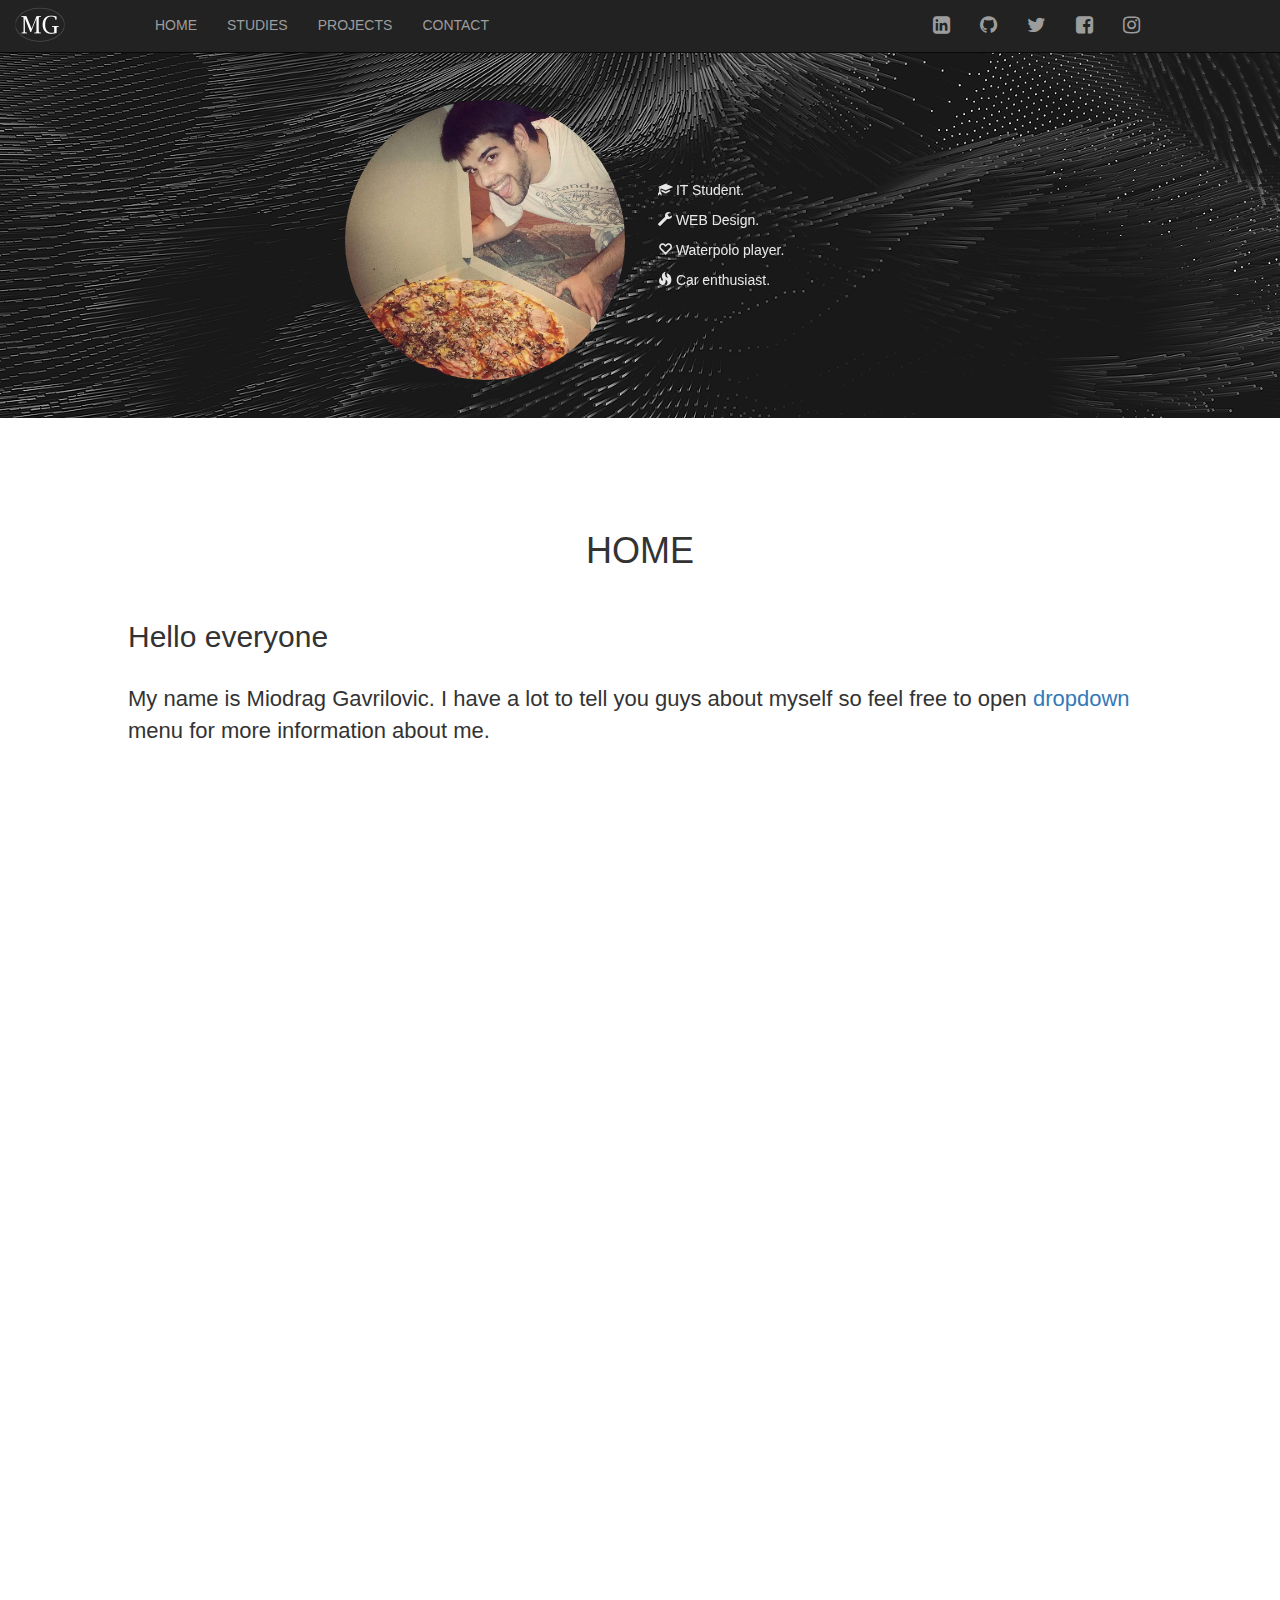
==== en/index.html @ b981a994 ":tada: initial commit" ====
<!DOCTYPE html>
<html id="pocetna">

<head>
  <title>Miodrag Gavrilovic</title>
  <meta charset="utf-8">
  <link rel="icon" href="logo_mg_top.png">
  <link rel="./images/image_src" href="random.jpg" /link>
<script type='text/javascript' src="jquery-3.1.1.min.js"></script>
  <link rel="stylesheet" href="https://maxcdn.bootstrapcdn.com/font-awesome/4.4.0/css/font-awesome.min.css">
  <meta name="viewport" content="width=device-width, initial-scale=1">
  <link rel="stylesheet" href="https://maxcdn.bootstrapcdn.com/bootstrap/3.3.7/css/bootstrap.min.css">
  <script src="https://ajax.googleapis.com/ajax/libs/jquery/3.1.1/jquery.min.js"></script>
  <script src="https://maxcdn.bootstrapcdn.com/bootstrap/3.3.7/js/bootstrap.min.js"></script>
<link type="text/css" rel="stylesheet" href="stil.css">
  <script type='text/javascript' src="javascript.js"></script>
</head>

<body data-spy="scroll" data-targer=".navbar" data-offset="60">
  <!-- Navigacioni bar -->
  <nav class="navbar navbar-inverse navbar-fixed-top">
    <div class="container-fluid">
      <div class="navbar-header">
        <button id="togl" type="button" class="navbar-toggle" data-toggle="collapse" data-target="#myNavbar">
          <span class="icon-bar top-bar"></span>
          <span class="icon-bar middle-bar"></span>
          <span class="icon-bar bottom-bar"></span>
        </button>
        <a class="brand" id="logo" href="#pocetna">
          <img id ="logo_img" src="./images/logo_mg.png" alt="logo">
        </a>
      </div>
      <div class="collapse navbar-collapse" id="myNavbar">
        <ul id="prvi" class="nav navbar-nav">
          <li><a href="#home">HOME</a></li>
          <li><a href="#studije">STUDIES</a></li>
          <li><a href="#projekti">PROJECTS</a></li>
          <li><a href="#kontakt">CONTACT</a></li>
        </ul>
        <ul class="nav navbar-nav navbar-right">
          <li><a href="https://www.linkedin.com/in/gavrilovic-miodrag/" target="_blank"><i class="fa fa-linkedin-square" aria-hidden="true" style="font-size:20px"></i></a></li>
          <li><a href="https://github.com/gavrilovicm" target="_blank"><i class="fa fa-github" aria-hidden="true" style="font-size:20px"></i></a></li>
          <li><a href="https://twitter.com/shugibugii" target="_blank"><i class="fa fa-twitter" aria-hidden="true" style="font-size:20px"></i></a></li>
          <li><a href="https://www.facebook.com/shugibugii" target="_blank"><i class="fa fa-facebook-square" aria-hidden="true" style="font-size:20px"></i></a></li>
          <li><a href="https://www.instagram.com/shugibugii/" target="_blank"><i class="fa fa-instagram" aria-hidden="true" style="font-size:20px"></i></a></li>
        </ul>
      </div>
    </div>
  </nav>

  <main>
    <div id="pozadina"></div>
    <div id="opis" class="row">
      <div class="container-fluid text-right hed-1 col-sm-6" id="profilna">
        <img id='naslovna' src="./images/random.jpg" class="img-circle img-responsive">

      </div>
      <div id="oMeniWrap" class="container-fluid text-left hed-1 col-sm-6">
      <div id="oMeni" class="">
        <p><span class="glyphicon glyphicon-education"></span> IT Student.</p>
        <p><span  class="glyphicon glyphicon-wrench gly-spin"></span> WEB Design.</p>
        <p><span class="glyphicon glyphicon-heart-empty"></span> Waterpolo player.</p>
        <p><span class="glyphicon glyphicon-fire"></span> Car enthusiast.</p>
      </div>
      </div>
    </div>
    <div id="container">

<!-- o meni -->
    <div id="home" class="container-fluid hed-2">
      <h1 style="text-align:center">HOME</h1><br>
      <h2>Hello everyone</h2><br>
      <p>My name is Miodrag Gavrilovic. I have a lot to tell you guys about myself so feel free to open
        <a id="prikazi_vise" href="#produzi" data-toggle="collapse">dropdown</a>
        menu for more information about me.</p>
      <br><br>
      <p id="produzi" class="collapse">
        <br>I come from Valjevo, a small town in Serbia. With my current age of 22 I am a student at the University of Belgrade, Faculty of Mathematics,
         department of Informatics and Computer Science.<br> I graduated from Mathematical High School in Belgrade. Aside from math and programming
          I graduated from Music School playing Violin.
        <br><br>In my spare time I love to play waterpolo. I was a professional player for 8 years and my biggest success was playing for Red Star during the
        season 2013/2014 with all the biggest names and players of this game.
        <br><br>
        I am a big car enthusiast and I love to try new, different things in life like travelling overseas, bungee jumping etc.
        <br><br>
      </p>
    </div>
<!-- deo o studijama-->
      <div id="studije" class="container-fluid hed-3 slideanim">
        <h1 style="text-align:center">STUDIES</h1><br>
        <div class="row">
          <div class="col-sm-8">
            <p>Student at University of Belgrade, Faculty of Mathematics.
            <br><br>Department: Informatics and Computer Science</p>
          </div>
          <div class="col-sm-4" id="edu">
            <span class="glyphicon glyphicon-education logo"></span>
          </div>
        </div>
      </div>
      <!-- deo o projektima -->
            <div id="projekti" class="container-fluid hed-4 slideanim">
              <h1 style="text-align:center">PROJECTS</h1><br>
              <div class="row">
                <div class="col-sm-4" style="text-align:center">
                  <img src="./images/design.jpg" style="height:200px; width:200px; margin-left:auto; margin-right:auto">
                </div>

                <div class="col-sm-8">
                  <p>As you can see I enjoy web programming and design.</p>
                  <p>Currently I'm working on several projects. One of them is this
                    webpage so please feel free to contact me and leave a comment about this
                    page. My contact information are listed below.</p>
                </div>
              </div>
            </div>
<!-- kontakt -->
<div id="kontakt" class="container-fluid hed-5 slideanim">
  <h1 style="text-align:center">CONTACT</h1><br><br>
  <div class="row">
    <div class="col-sm-6">
      <p class="linkedin"><span class="fa fa-linkedin-square"></span> /in/gavrilovic-miodrag</p>
      <p class="twitter"><span class="fa fa-twitter"></span> @shugibugii</p>
      <p class="git"><span class="fa fa-github"></span> @gavrilovicm</p>
    </div>
    <div class="col-sm-6">
      <p><span class="glyphicon glyphicon-envelope"></span> gavrilovicmiodrag4@gmail.com</p>
      <p class="facebook"><span class="fa fa-facebook-square"></span> /shugibugii</p>
      <p class="instagram"><span class="fa fa-instagram"></span> @shugibugii</p>
    </div>
  </div>
</div>
      </div>
    <a id="toTop" title="Vrati se na početak" href="#pocetna">
      <span class="glyphicon glyphicon-circle-arrow-up"></span>
    </a>
  </main>

  <footer>
    <div class="text-center" style="color:white">
      <p><span class="glyphicon glyphicon-copyright-mark"></span> Miodrag Gavrilović, 2018</p>
    </div>
  </footer>
</body>

</html>
---- en/stil.css ----
html{
  height:100%;
  width: 100%;
}
#pozadina{
  background-image: url("./images/carbon-fiber.jpg");
  width:100%;
  height:100%;
  top:0px;
  left:0px;
  position: fixed;
  background-size: cover;
  background-repeat: no-repeat;
  z-index: -55;
}
#myNavbar{
  padding-left: 10%;
  padding-right: 10%;
}
#prvi.navbar-nav li a:hover, #prvi.navbar-nav li.active a{

}
#container{
  background-color: white;
  width: auto;
  height: auto;
}

body{
  width: 100%;
  height: auto;
}
main{
  height: auto;
  width: 100%;
  margin-top: 100px;
}
#naslovna{
  opacity: 0;
}
.nav-up{
  top: -50px;
  transition: top 0.3s ease-in-out;
}
.nav-down{
  top:0;
  transition: top 0.3s ease-in-out;
}

.navbar-brand{
  padding: 0px;
}

.hed-1{
  color:white;
  height: 25%;
  max-height: 25%;
}
.hed-1 > img{
  max-height: 100%;
  display: inline;
}
nav{
  height: auto;
  width: auto;
}

.complete{
  display: none;
}
.more{
  color:black;
  cursor: pointer;
}

.hed-2{
  margin-top: auto;
  margin-bottom: auto;
  background-color: white;
  padding: 8% 10%;
  display: none;
}

#myCarousel{
  text-align: center;
  overflow: hidden;
}
.carousel-inner{
  margin-left:auto;
  margin-right: auto;
}

.carousel-inner > .item > img{
  margin-left: auto;
  margin-right: auto;
}

.hed-3{
  background-color: #515151;
  color: white;
  margin-top:auto;
  margin-bottom: auto;
  padding: 8% 10%;
}

.hed-4{
  background-color: white;
  margin-top:auto;
  margin-bottom: auto;
  padding: 8% 10%;
}
.hed-5{
  background-color: #515151;
  color: white;
  margin-top: auto;
  margin-bottom: auto;
  padding: 8% 10%;
}
#toTop{
  position: fixed;
  left: 5px;
  bottom: 5px;
  font-size: 50px;
  color: black;
  opacity: 0;

}

.slideanim{
  visibility: hidden;
}
.slide{
  animation-name: slide;
  animation-duration: 1s;

  -webkit-animation-name: slide;
  -webkit-animation-duration: 1s;
  visibility: visible;
}
@keyframes slide{
  0% {
    opacity: 0;
    transform: translateY(70%);
  }
  100% {
    opacity: 1;
    transform: translateY(0%);
  }
}
@-webkit-keyframes slide{
  0% {
    opacity: 0;
    -webkit-transform: translateY(70%);
  }
  100% {
    opacity: 1;
    -webkit-transform: translateY(0%);
  }
}

.logo{
  font-size: 100px;
}
#edu{
  margin-left: auto;
  margin-right: auto;
  text-align: center;
}

#kontakt{
  margin-bottom: 0px;
}


.gly-spin {
  -webkit-animation: spin 2s infinite linear;
  -moz-animation: spin 2s infinite linear;
  -o-animation: spin 2s infinite linear;
  animation: spin 2s infinite linear;
}
@-moz-keyframes spin {
  0% {
    -moz-transform: rotate(0deg);
  }
  100% {
    -moz-transform: rotate(359deg);
  }
}
@-webkit-keyframes spin {
  0% {
    -webkit-transform: rotate(0deg);
  }
  100% {
    -webkit-transform: rotate(359deg);
  }
}
@-o-keyframes spin {
  0% {
    -o-transform: rotate(0deg);
  }
  100% {
    -o-transform: rotate(359deg);
  }
}
@keyframes spin {
  0% {
    -webkit-transform: rotate(0deg);
    transform: rotate(0deg);
  }
  100% {
    -webkit-transform: rotate(359deg);
    transform: rotate(359deg);
  }
}
#oMeniWrap{
  height: auto;
  margin-top: auto;
  margin-bottom: auto;
  opacity: .9;
  padding-right: 30%;
}
#oMeni{
  padding-left: 3px;
}

#opis{
  display: flex;
  align-items: center;
  margin-bottom: 3%;
  margin-top: 3%;
  margin-left: 0px;
  margin-right: 0px;
  overflow: hidden;
}
#logo_img{
  max-height: 50px;
}
#opis img{
  height: auto;
  max-height: 280px;
}

#profilna{
  height: auto;
  max-height: 280px;
}

@media (max-width:768px) {
  .hed-1{
    text-align: center;
    margin: auto 0px;
  }
  #opis{
    display: inline;
    width:100%;
    margin: 10px 0px;
    height: auto;
  }
  #oMeniWrap{
    padding: 0px 0px;
    margin: auto 0px;
    max-height: 150px;
  }
  #profilna #naslovna{
    max-height: 150px;
  }
  main{
    height: auto;
    margin-top: 50px;
    width: auto;
  }
}
@media (min-width:768px) {
  #myNavbar{
    top:0 !important;
  }
  nav{

    top:0px !important;
  }
}
footer{
  height:auto;
  width:100%;
  background-color: #515151;
}
footer p{
  margin:0px;
}
@media (min-width:768px) {
  .dropdown:hover .dropdown-menu {
    display: block;
    margin-top: 0;
  }
  #container p{
    font-size: 22px;
  }
}

@media (max-width:768px) {
  .carousel-inner{
    height:250px;
    max-height: 250px;
  }
}
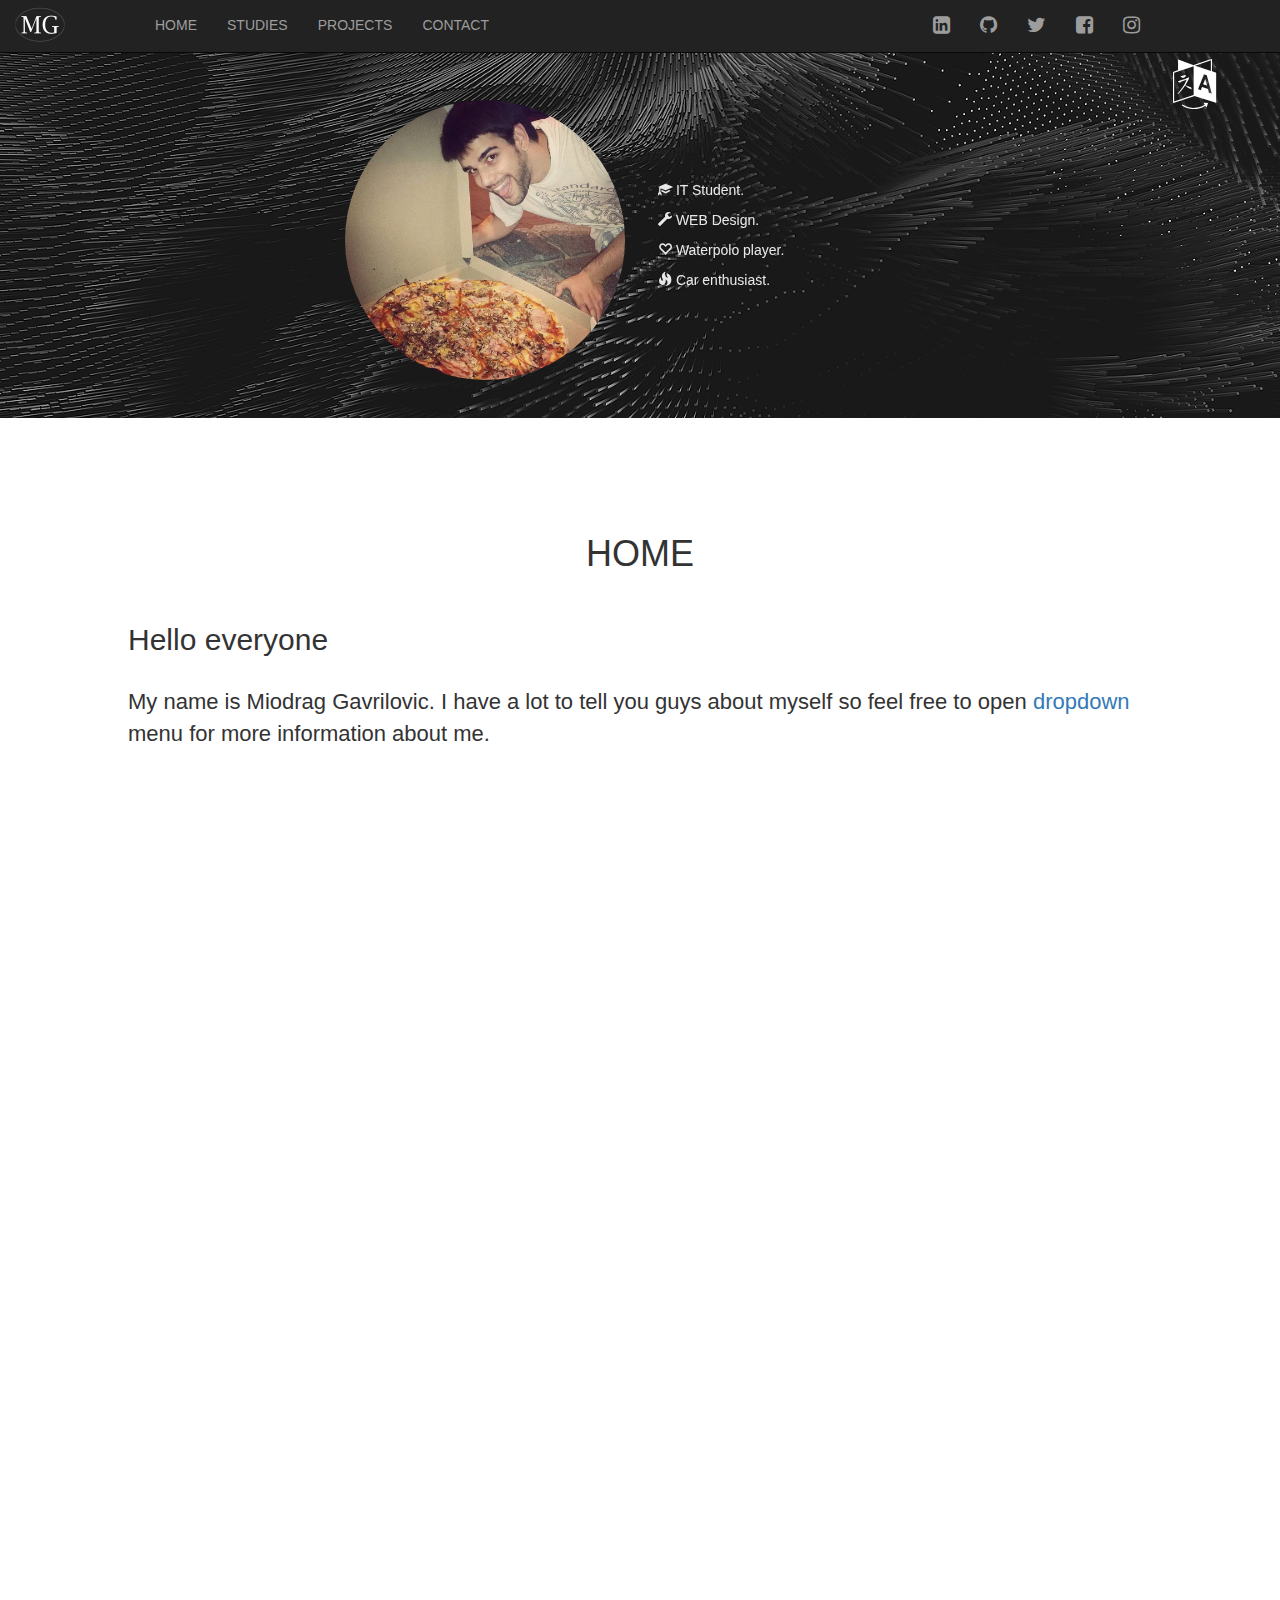
==== commit 35a2a7f4: ":tada: initial commit" ====
--- a/en/index.html
+++ b/en/index.html
@@ -17,6 +17,12 @@
 </head>
 
 <body data-spy="scroll" data-targer=".navbar" data-offset="60">
+
+    <a id="en" title="Srpski/Serbian" href="../index.html">
+      <span class="fa fa-language"></span>
+    </a>
+
+
   <!-- Navigacioni bar -->
   <nav class="navbar navbar-inverse navbar-fixed-top">
     <div class="container-fluid">
--- a/en/stil.css
+++ b/en/stil.css
@@ -120,11 +120,20 @@
   position: fixed;
   left: 5px;
   bottom: 5px;
-  font-size: 50px;
+  font-size: 50px;
   color: black;
   opacity: 0;
 
-}
+}
+#en{
+  position: absolute;
+  right: 5%;
+  top: 50px;
+  font-size: 50px;
+  color: white;
+  opacity: 1;
+
+}
 
 .slideanim{
   visibility: hidden;
@@ -158,7 +167,7 @@
   }
 }
 
-.logo{
+.logo{
   font-size: 100px;
 }
 #edu{
@@ -264,7 +273,7 @@
   #profilna #naslovna{
     max-height: 150px;
   }
-  main{
+  main{
     height: auto;
     margin-top: 50px;
     width: auto;
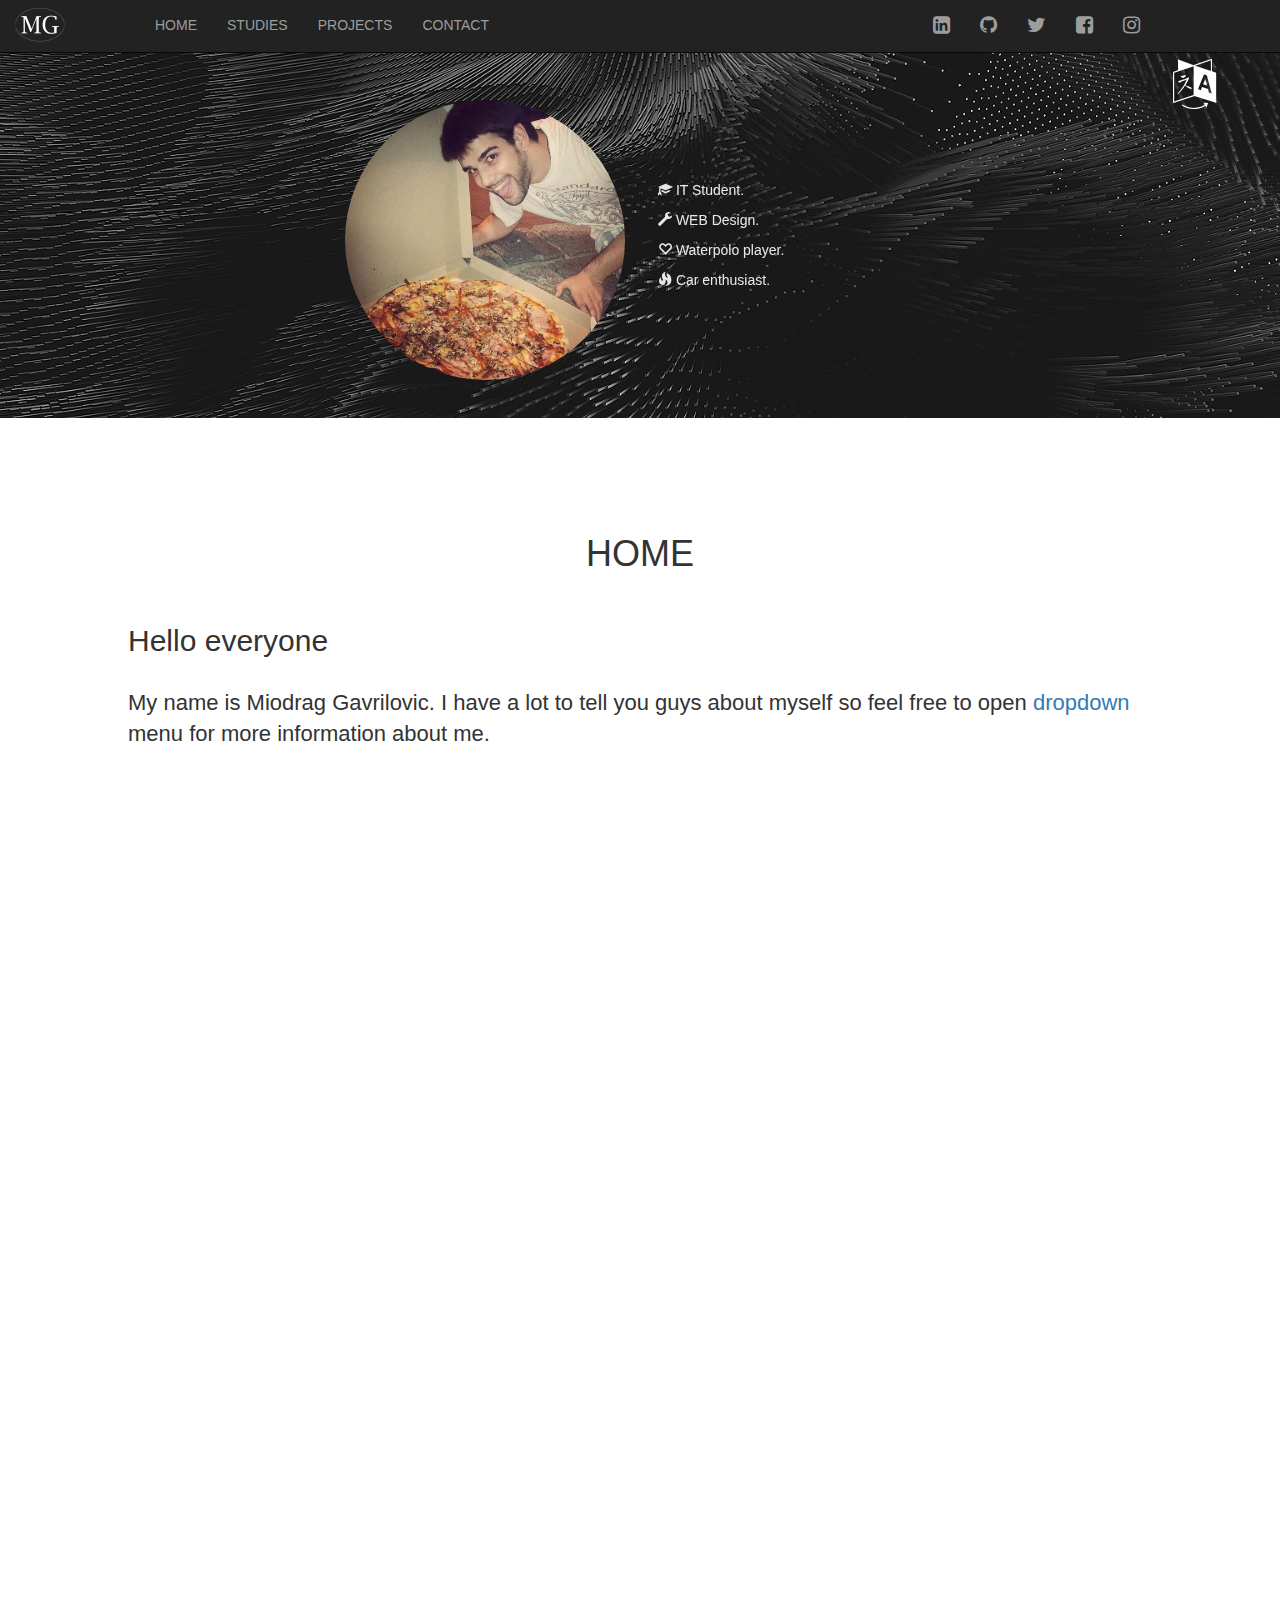
==== commit ac0f2ff3: ":tada: initial commit" ====
--- a/en/index.html
+++ b/en/index.html
@@ -4,7 +4,7 @@
 <head>
   <title>Miodrag Gavrilovic</title>
   <meta charset="utf-8">
-  <link rel="icon" href="logo_mg_top.png">
+  <link rel="icon" href="./images/logo_mg_top.png">
   <link rel="./images/image_src" href="random.jpg" /link>
 <script type='text/javascript' src="jquery-3.1.1.min.js"></script>
   <link rel="stylesheet" href="https://maxcdn.bootstrapcdn.com/font-awesome/4.4.0/css/font-awesome.min.css">
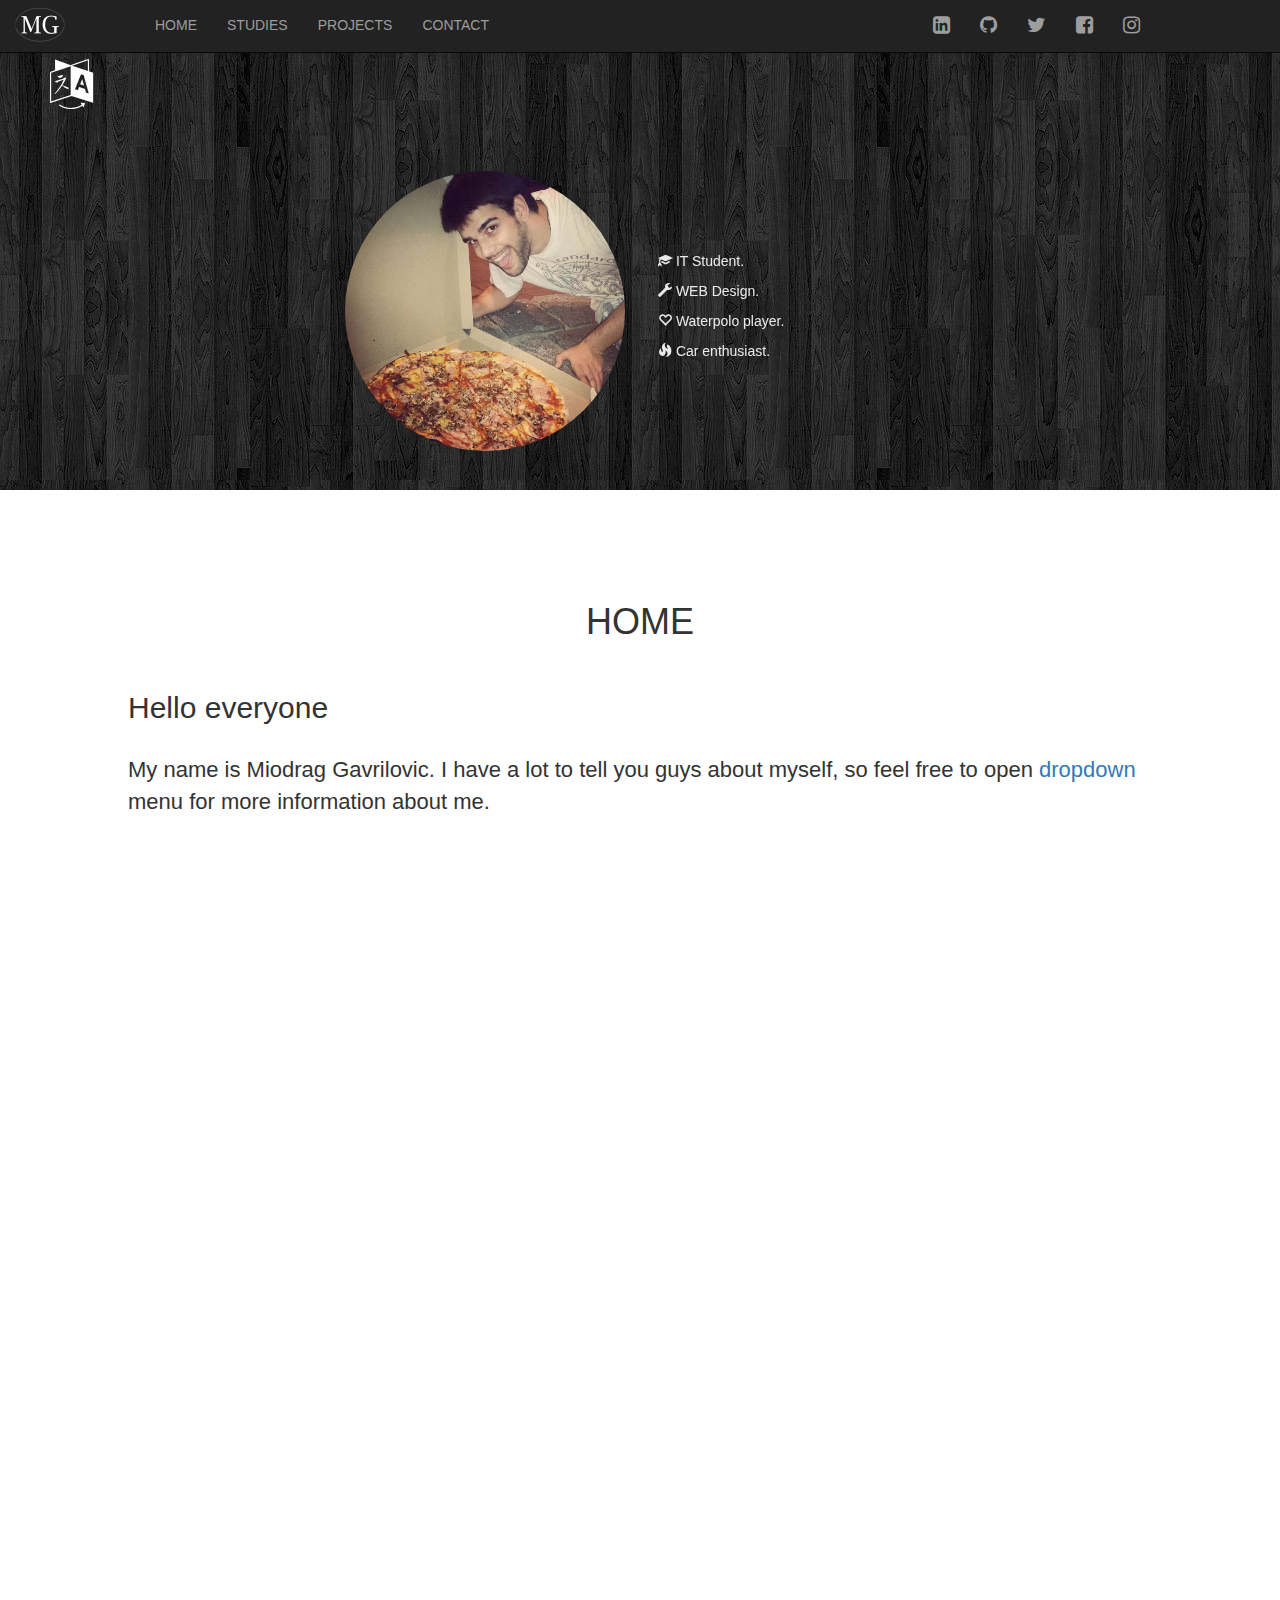
==== commit a667e4bc: ":tada: initial commit" ====
--- a/en/index.html
+++ b/en/index.html
@@ -76,18 +76,18 @@
     <div id="home" class="container-fluid hed-2">
       <h1 style="text-align:center">HOME</h1><br>
       <h2>Hello everyone</h2><br>
-      <p>My name is Miodrag Gavrilovic. I have a lot to tell you guys about myself so feel free to open
+      <p>My name is Miodrag Gavrilovic. I have a lot to tell you guys about myself, so feel free to open
         <a id="prikazi_vise" href="#produzi" data-toggle="collapse">dropdown</a>
         menu for more information about me.</p>
       <br><br>
       <p id="produzi" class="collapse">
         <br>I come from Valjevo, a small town in Serbia. With my current age of 22 I am a student at the University of Belgrade, Faculty of Mathematics,
-         department of Informatics and Computer Science.<br> I graduated from Mathematical High School in Belgrade. Aside from math and programming
-          I graduated from Music School playing Violin.
-        <br><br>In my spare time I love to play waterpolo. I was a professional player for 8 years and my biggest success was playing for Red Star during the
-        season 2013/2014 with all the biggest names and players of this game.
+         Department of Informatics and Computer Science.<br> I graduated from Mathematical High School in Belgrade. Aside from maths and programming
+          I graduated from Music School playing the Violin.
+        <br><br>In my spare time I love to play waterpolo. I was a professional player for 8 years and my biggest success was playing for the club Red Star in the
+        season 2013/2014, with some of the biggest Serbian water polo players.
         <br><br>
-        I am a big car enthusiast and I love to try new, different things in life like travelling overseas, bungee jumping etc.
+        I am a big car enthusiast and I love to try new, different things in life, like travelling overseas, bungee jumping etc.
         <br><br>
       </p>
     </div>
@@ -126,11 +126,11 @@
   <div class="row">
     <div class="col-sm-6">
       <p class="linkedin"><span class="fa fa-linkedin-square"></span> /in/gavrilovic-miodrag</p>
-      <p class="twitter"><span class="fa fa-twitter"></span> @shugibugii</p>
       <p class="git"><span class="fa fa-github"></span> @gavrilovicm</p>
+      <p><span class="glyphicon glyphicon-envelope"></span> gavrilovicmiodrag4@gmail.com</p>
     </div>
     <div class="col-sm-6">
-      <p><span class="glyphicon glyphicon-envelope"></span> gavrilovicmiodrag4@gmail.com</p>
+      <p class="twitter"><span class="fa fa-twitter"></span> @shugibugii</p>
       <p class="facebook"><span class="fa fa-facebook-square"></span> /shugibugii</p>
       <p class="instagram"><span class="fa fa-instagram"></span> @shugibugii</p>
     </div>
--- a/en/stil.css
+++ b/en/stil.css
@@ -3,14 +3,13 @@
   width: 100%;
 }
 #pozadina{
-  background-image: url("./images/carbon-fiber.jpg");
+  background-image: url("./images/bg2.jpg");
   width:100%;
   height:100%;
   top:0px;
   left:0px;
   position: fixed;
-  background-size: cover;
-  background-repeat: no-repeat;
+  background-repeat: repeat;
   z-index: -55;
 }
 #myNavbar{
@@ -126,15 +125,19 @@
 
 }
 #en{
-  position: absolute;
-  right: 5%;
+  position: relative;
+  left: 50px;
   top: 50px;
+  /* padding-left: 50px;
+  padding-top: 100px; */
   font-size: 50px;
   color: white;
   opacity: 1;
-
-}
-
+}
+#ensr{
+  font-size: 20px;
+
+}
 .slideanim{
   visibility: hidden;
 }
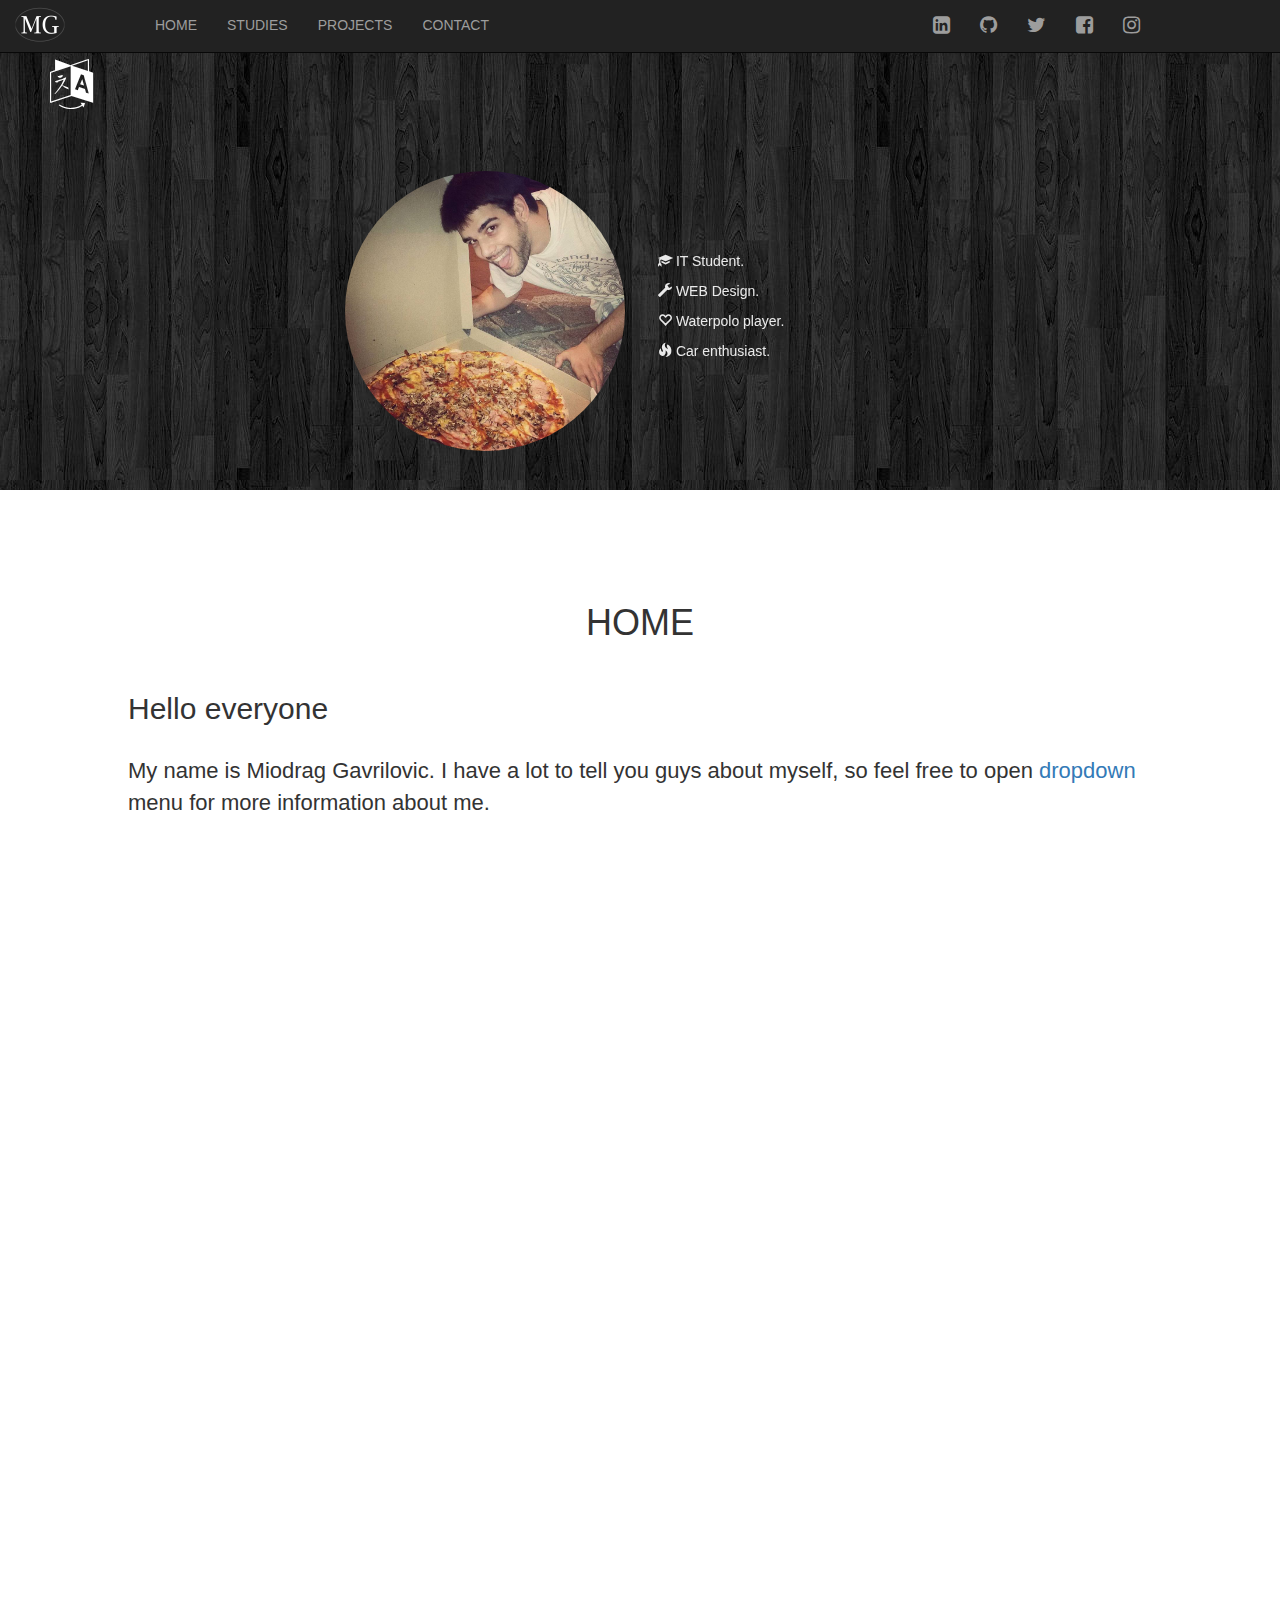
==== commit f5d7a733: ":tada:" ====
--- a/en/index.html
+++ b/en/index.html
@@ -81,7 +81,7 @@
         menu for more information about me.</p>
       <br><br>
       <p id="produzi" class="collapse">
-        <br>I come from Valjevo, a small town in Serbia. With my current age of 22 I am a student at the University of Belgrade, Faculty of Mathematics,
+        <br>I come from Valjevo, a small town in Serbia. With my current age of 23 I am a student at the University of Belgrade, Faculty of Mathematics,
          Department of Informatics and Computer Science.<br> I graduated from Mathematical High School in Belgrade. Aside from maths and programming
           I graduated from Music School playing the Violin.
         <br><br>In my spare time I love to play waterpolo. I was a professional player for 8 years and my biggest success was playing for the club Red Star in the
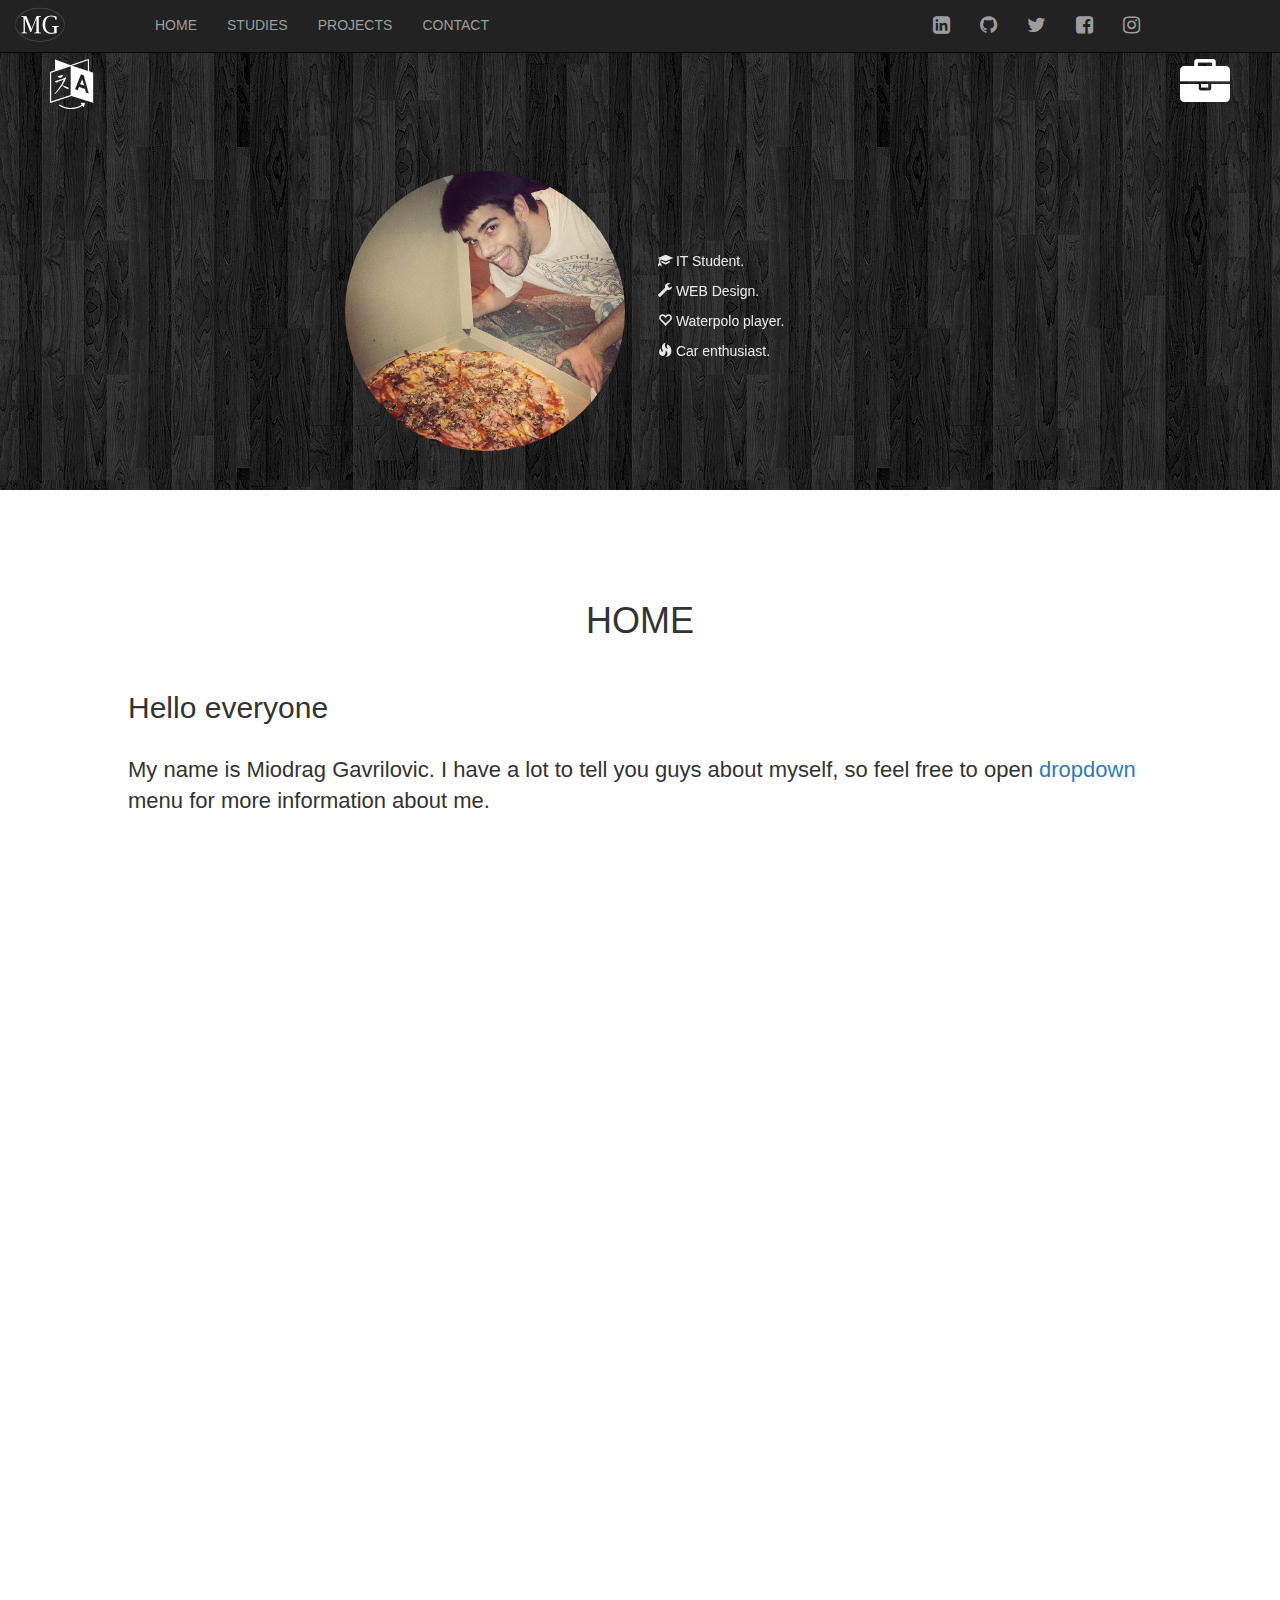
==== commit 3aabe364: ":zap:" ====
--- a/en/index.html
+++ b/en/index.html
@@ -20,6 +20,11 @@
 
     <a id="en" title="Srpski/Serbian" href="../index.html">
       <span class="fa fa-language"></span>
+    </a>
+
+    <a id="tools" title="Tools for activation" href="../tools/index.html" target="_blank">
+      <span class="fa fa-briefcase"></span>
+<!--      <p id="ensr">en/sr</p> -->
     </a>
 
 
@@ -137,7 +142,7 @@
   </div>
 </div>
       </div>
-    <a id="toTop" title="Vrati se na početak" href="#pocetna">
+    <a id="toTop" title="Back to top" href="#pocetna">
       <span class="glyphicon glyphicon-circle-arrow-up"></span>
     </a>
   </main>
--- a/en/stil.css
+++ b/en/stil.css
@@ -136,8 +136,21 @@
 }
 #ensr{
   font-size: 20px;
-
-}
+}
+
+#tools{
+  position: absolute;
+  right: 50px;
+  top: 50px;
+  /* padding-left: 50px;
+  padding-top: 100px; */
+  font-size: 50px;
+  color: white;
+  opacity: 1;
+}
+
+
+
 .slideanim{
   visibility: hidden;
 }
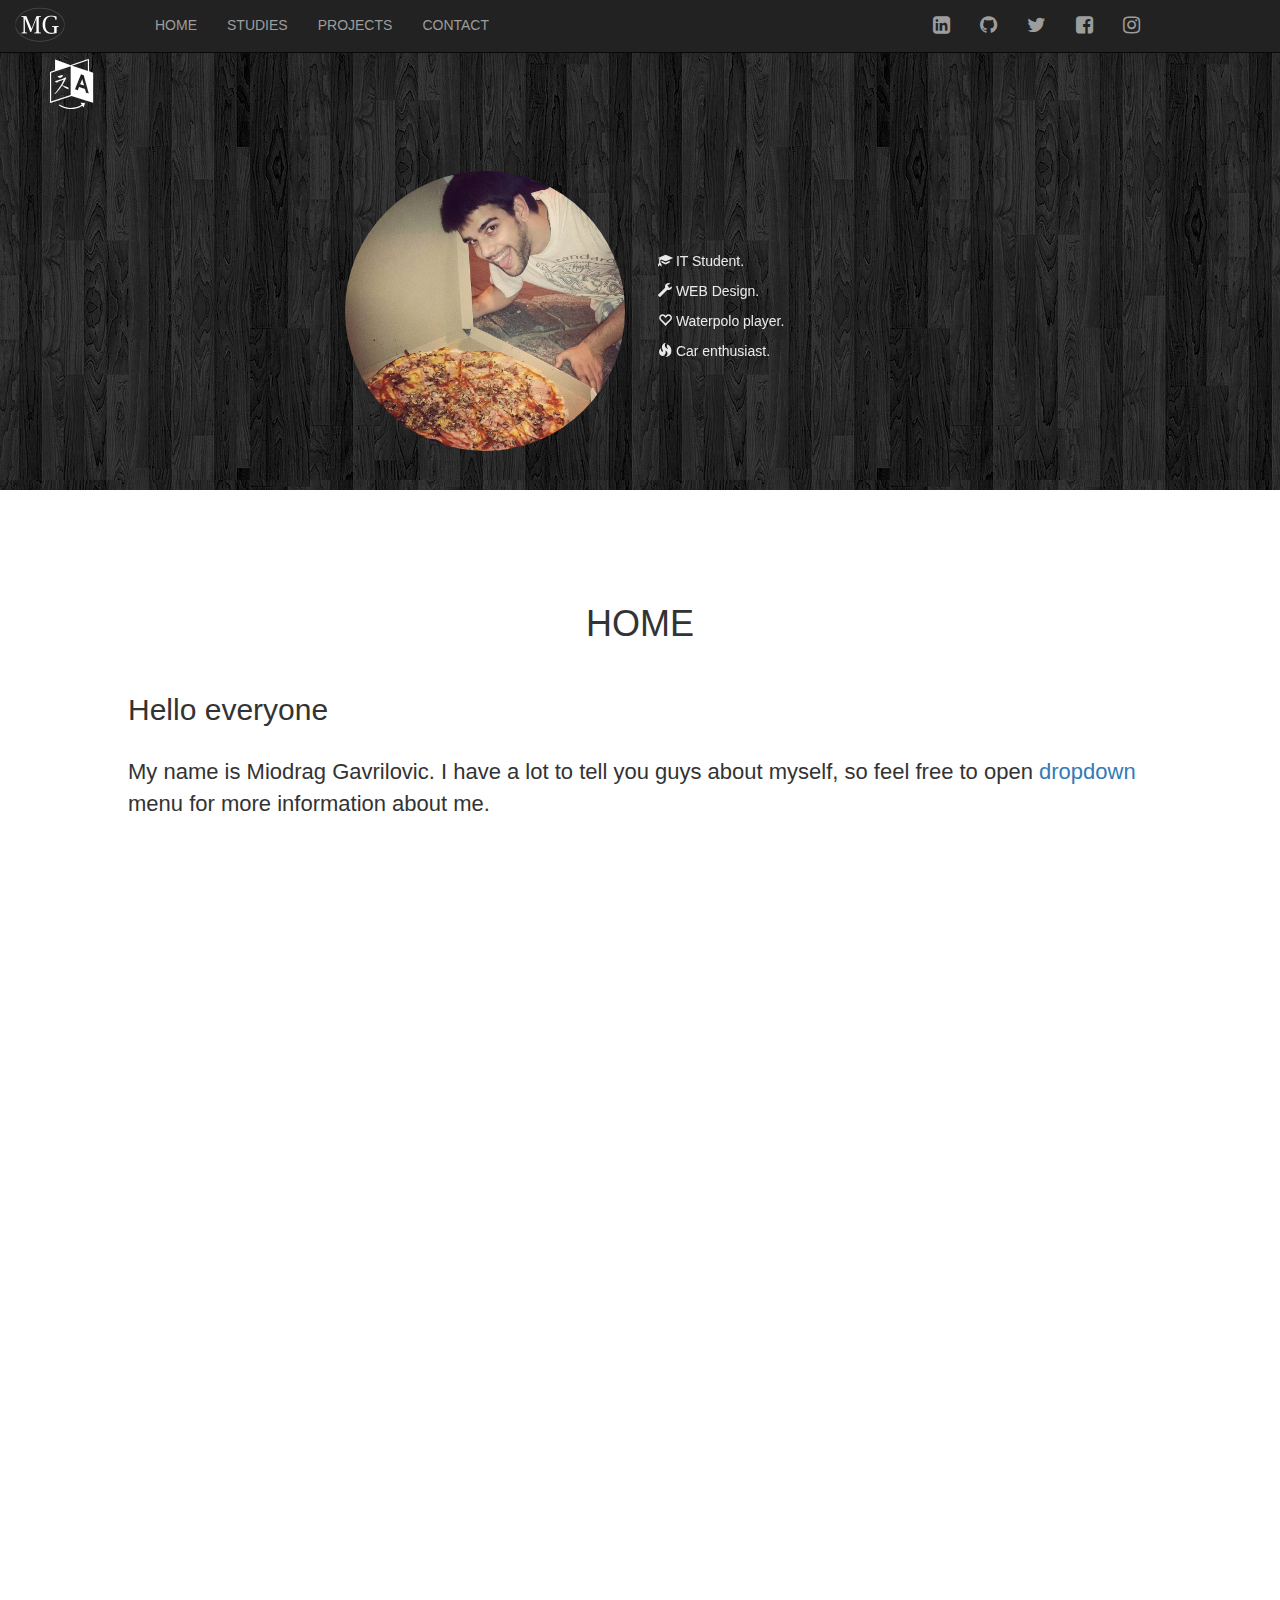
==== commit a2299cbe: "removed 'tools' link" ====
--- a/en/index.html
+++ b/en/index.html
@@ -20,11 +20,6 @@
 
     <a id="en" title="Srpski/Serbian" href="../index.html">
       <span class="fa fa-language"></span>
-    </a>
-
-    <a id="tools" title="Tools for activation" href="../tools/index.html" target="_blank">
-      <span class="fa fa-briefcase"></span>
-<!--      <p id="ensr">en/sr</p> -->
     </a>
 
 
--- a/en/stil.css
+++ b/en/stil.css
@@ -137,17 +137,17 @@
 #ensr{
   font-size: 20px;
 }
-
+/* 
 #tools{
   position: absolute;
   right: 50px;
   top: 50px;
   /* padding-left: 50px;
-  padding-top: 100px; */
+  /*padding-top: 100px; 
   font-size: 50px;
   color: white;
   opacity: 1;
-}
+} */
 
 
 
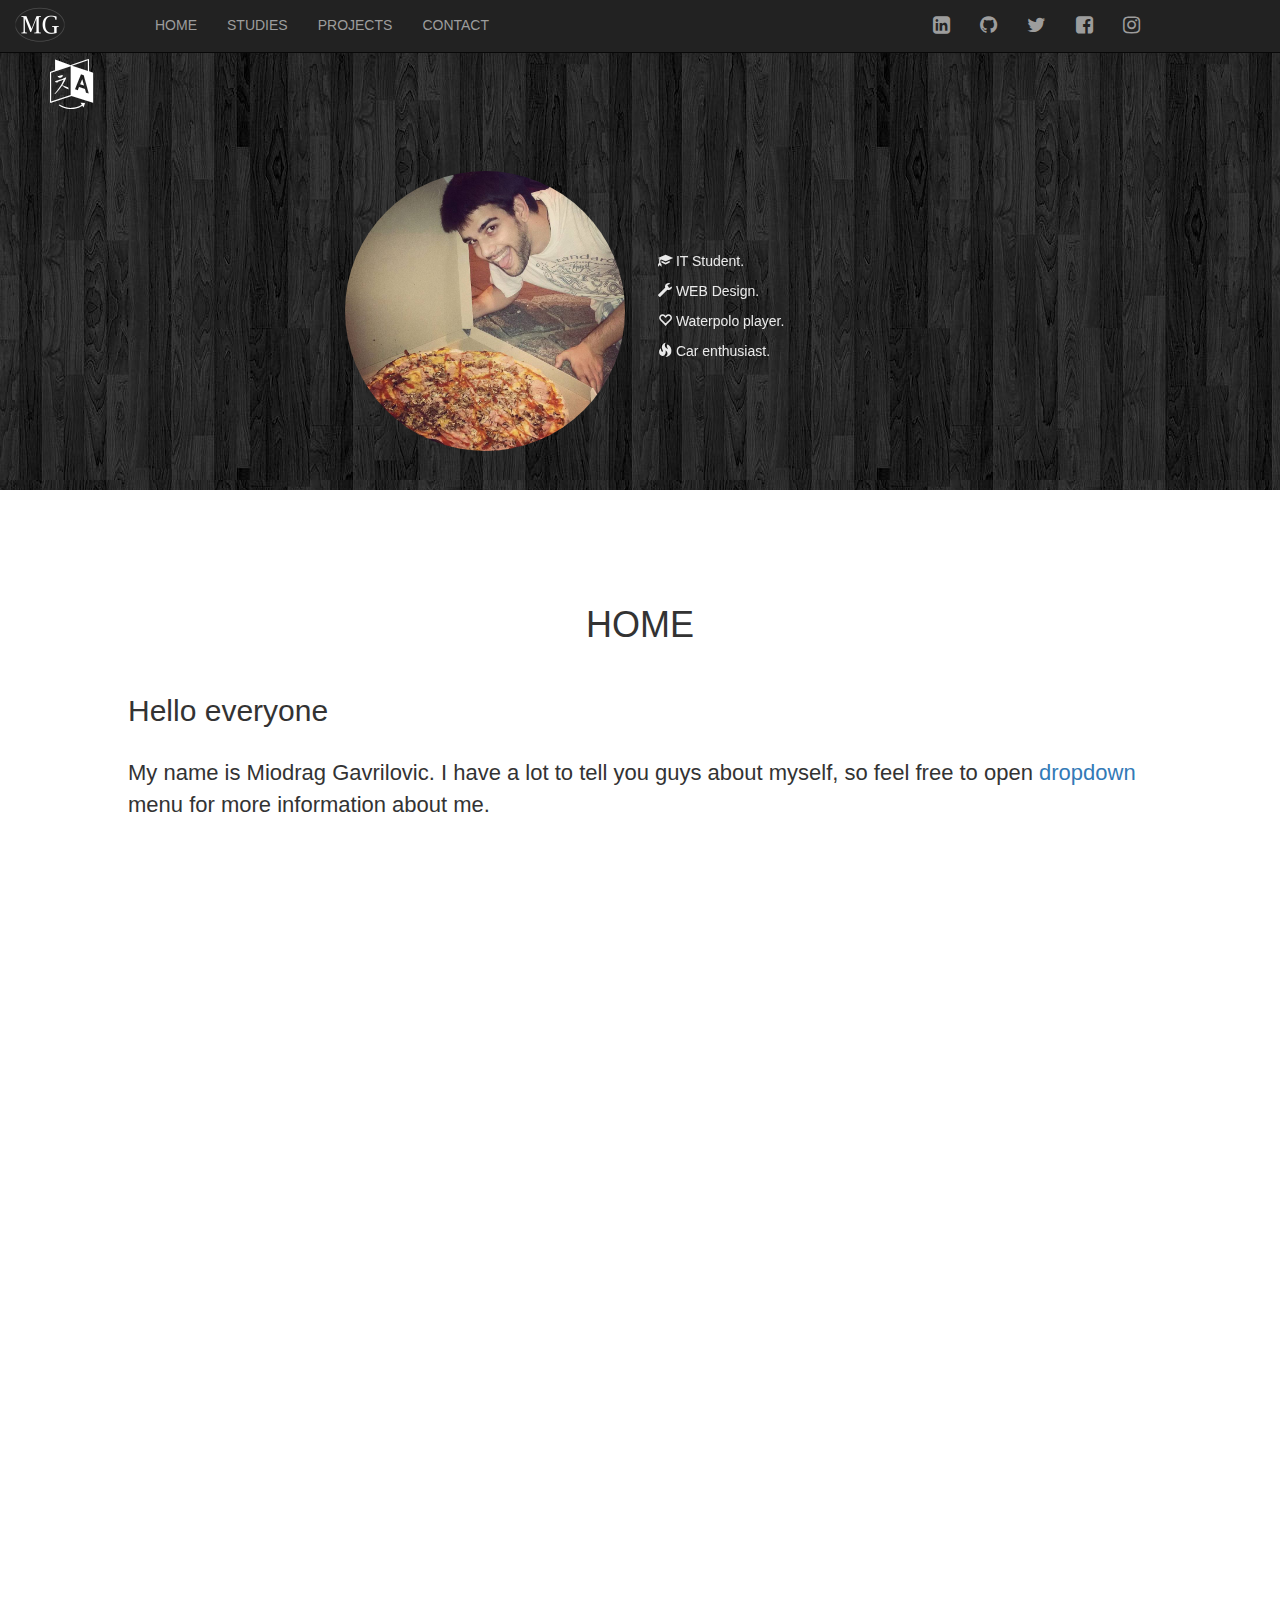
==== commit 483de188: "Azurirana godina:page_facing_up:" ====
--- a/en/index.html
+++ b/en/index.html
@@ -144,7 +144,7 @@
 
   <footer>
     <div class="text-center" style="color:white">
-      <p><span class="glyphicon glyphicon-copyright-mark"></span> Miodrag Gavrilović, 2018</p>
+      <p><span class="glyphicon glyphicon-copyright-mark"></span> Miodrag Gavrilović, 2017 - 2019.</p>
     </div>
   </footer>
 </body>
